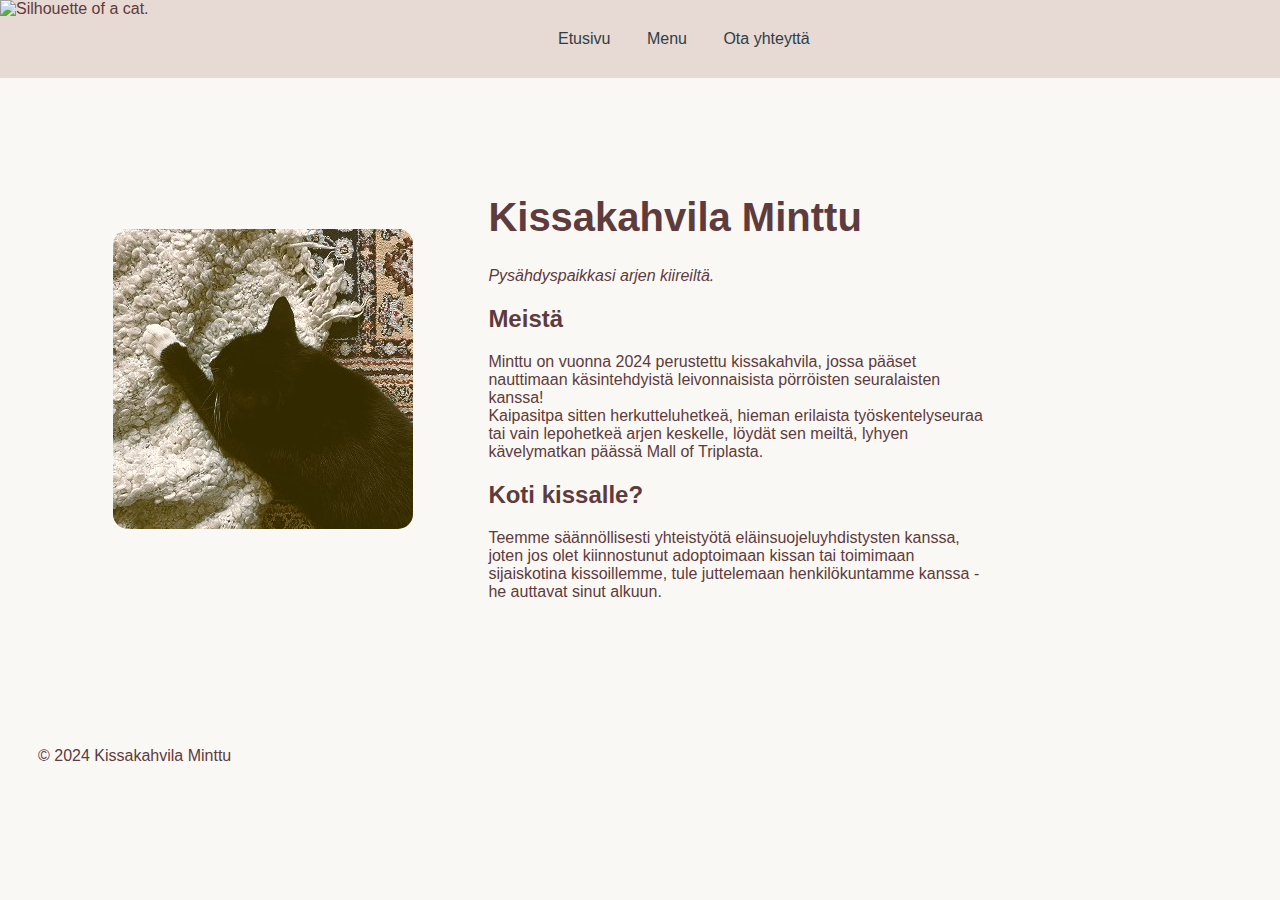
==== index.html @ b127e133 "Add files via upload" ====
<!DOCTYPE html>
<html lang="fi">
<head>
    <meta charset="UTF-8">
    <meta name="viewport" content="width=device-width, initial-scale=1.0">
    <meta name="description" content="A page for a cat cafe.">
    <meta name="keywords" content="cafe, cats, cat cafe">
    <link rel="stylesheet" href="styles.css">
    <title>Kissakahvila Minttu</title>
</head>
<body>
<header>
    <img src="kuvat/logo.png" alt="Silhouette of a cat." id="logo">
    <nav>
    <a href="index.html" class="active">Etusivu</a>
    <a href="menu.html">Menu</a>
    <a href="otayhteytta.html">Ota yhteyttä</a>
</nav>

</header>
<main>
    <div class="left">
        <img src="kuvat/kissa.jpg" alt="A cat sleeping on a blanket." id="kissa">
    </div>
    <div class="right">
        <h1>Kissakahvila Minttu</h1>
        <p style="font-style: italic;">Pysähdyspaikkasi arjen kiireiltä.</p>
        <h2>Meistä</h2>
        <p>
            Minttu on vuonna 2024 perustettu kissakahvila, jossa pääset nauttimaan 
            käsintehdyistä leivonnaisista pörröisten seuralaisten kanssa!<br>
            Kaipasitpa sitten herkutteluhetkeä, hieman erilaista työskentelyseuraa tai vain lepohetkeä arjen keskelle,
            löydät sen meiltä, lyhyen kävelymatkan päässä Mall of Triplasta.
        </p>
        <h2>Koti kissalle?</h2>
        <p>
            Teemme säännöllisesti yhteistyötä eläinsuojeluyhdistysten kanssa,
            joten jos olet kiinnostunut adoptoimaan kissan tai toimimaan sijaiskotina
            kissoillemme, tule juttelemaan henkilökuntamme kanssa - he auttavat sinut alkuun.
        </p>
    </div>
</main>
<footer>
    © 2024 Kissakahvila Minttu
</footer>
</body>
</html>
---- styles.css ----
body {
    background-color: #FAF8F5;
    font-family: "Trebuchet MS", Helvetica, sans-serif;
    color: #5E3B3C;
    padding: 30px
}
h1 {
    font-size: 40px;
}
p {
    font-size: 16px;
}
a {
    text-decoration: none;
    color:#2F3E46;
    padding: 16px;
}
header {
    background-color: #E7D9D3;
    position: fixed;
    top: 0;
    left: 0;
    right: 0;
}
nav {
    
    text-decoration: none;
    padding: 30px;
    width: 60%;
    float:inline-end;
}
nav a:hover {
    background-color: #FAF8F5;
    font-weight: bold;
    font-size:16px;
    border-radius: 30px;
}
* {
    box-sizing: border-box;
  }
.left {
    float: left;
    margin: 10px 15px;
    padding: 5%;
}

.right {
    width: 70%;
    margin: 10%;
    padding: 10px;
    border-radius: 5px;  
}
#logo {
    height: 80px;
}
#kissa {
    size: 40%;
    border-radius: 15px;
}
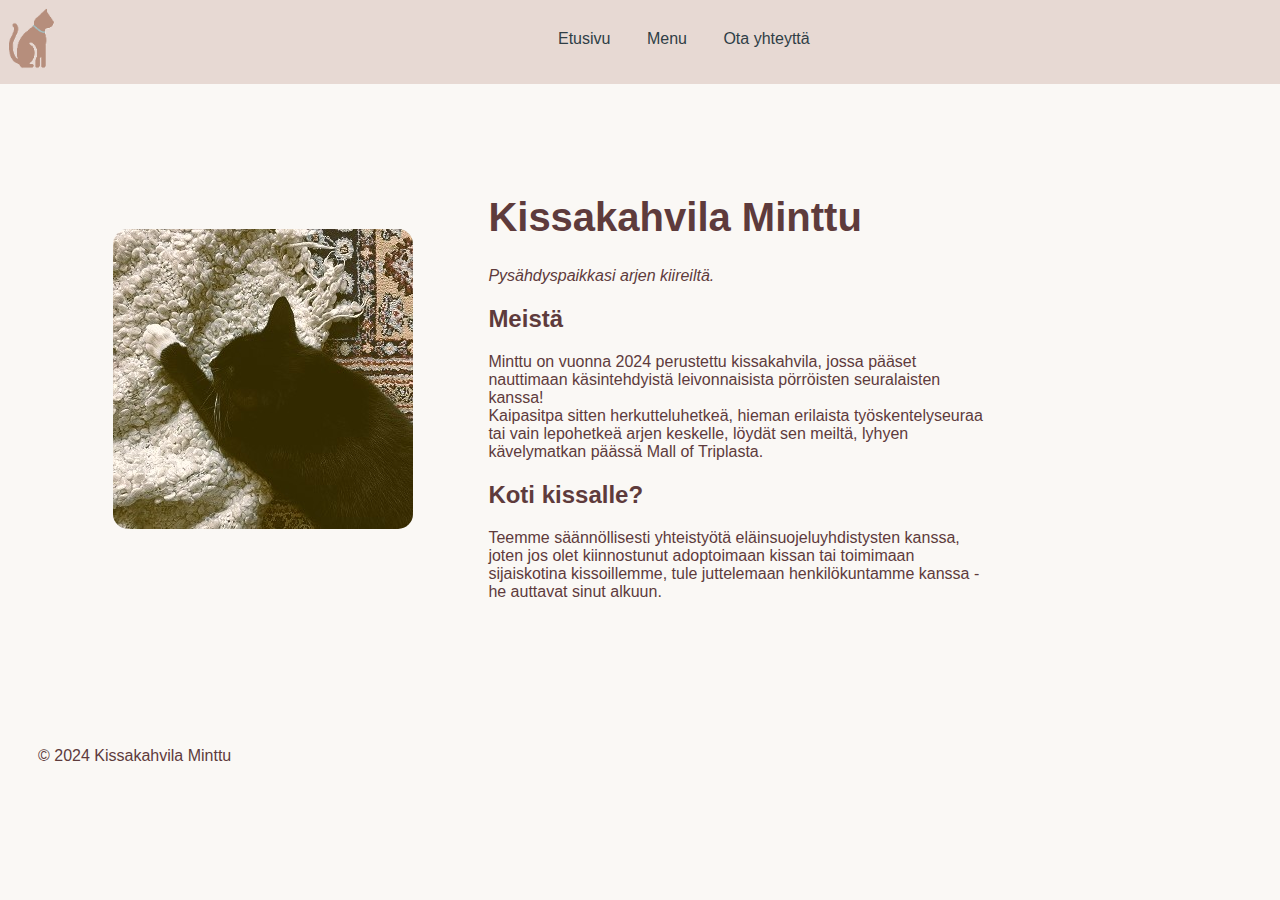
==== commit 4b530a73: "Update index.html" ====
--- a/index.html
+++ b/index.html
@@ -10,7 +10,7 @@
 </head>
 <body>
 <header>
-    <img src="kuvat/logo.png" alt="Silhouette of a cat." id="logo">
+    <img src="kuvat/logo.PNG" alt="Silhouette of a cat." id="logo">
     <nav>
     <a href="index.html" class="active">Etusivu</a>
     <a href="menu.html">Menu</a>
